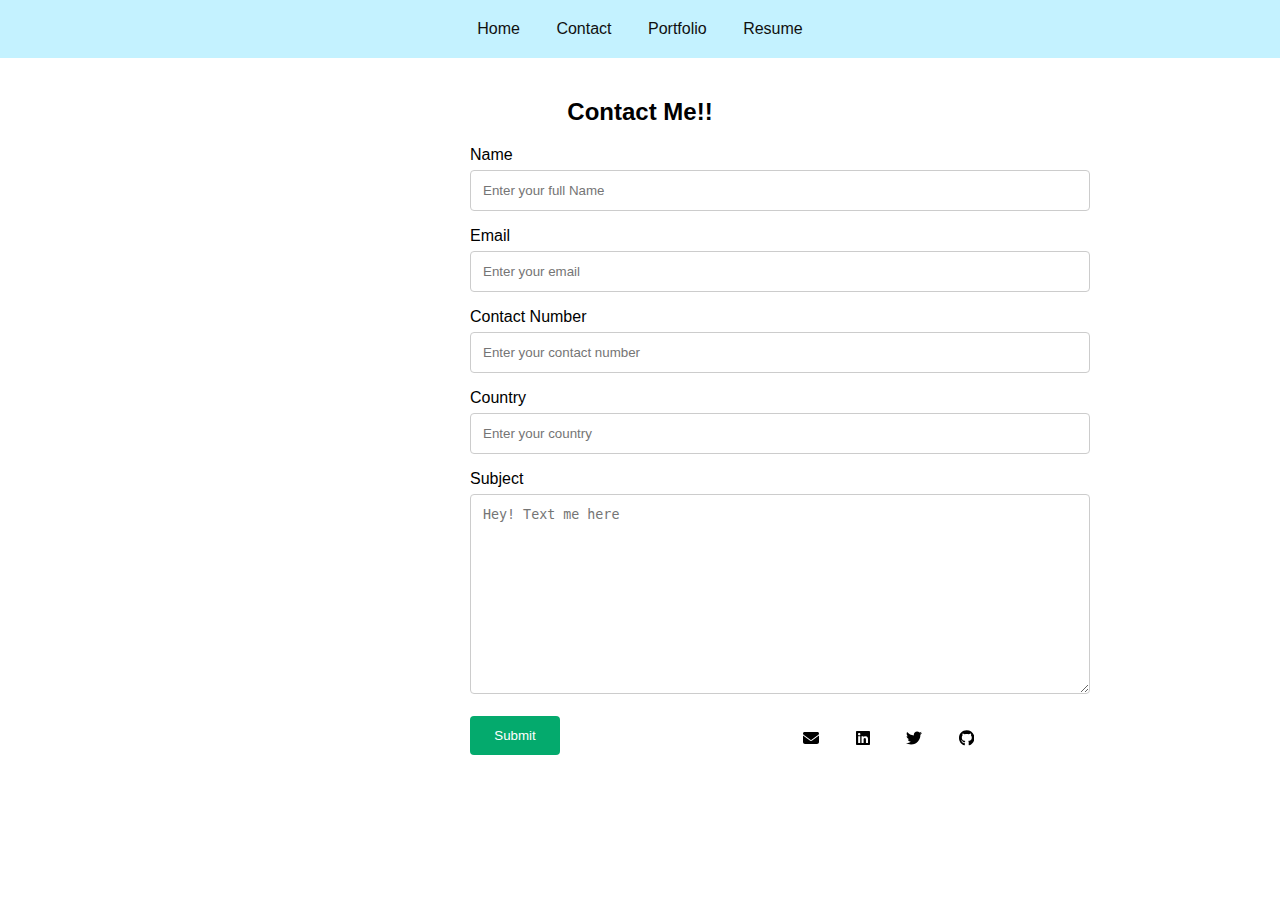
==== lab02/html/Contact.html @ f8424663 "I uploaded assignment2 here" ====
<html>
    <head>
        <link rel="stylesheet" href="../style/style.css">
    <body>

        <div id="header">
            <!-- <h1>Welcome to My Page</h1> -->
                <a href="About.html">Home</a>
                <a href="Contact.html">Contact</a>
                <a href="Portfolio.html">Portfolio</a>
                <a href="../files/Resume.pdf">Resume</a>


          </div>


        <!-- CONTACT ME FORM -->
<div>
        <div class="container">
           
            <form>
                <h2 style="text-align: center;">Contact Me!!</h2>
                
                <label for="name">Name</label>
                <input id="name" type="text"  placeholder="Enter your full Name" >
                <label for="email">Email</label>
                <input id="email" type="email" placeholder="Enter your email" >
                <label for="number">Contact Number</label>
                <input id="number" type="text" placeholder="Enter your contact number" >     
                <label for="country">Country</label>
                <input id="country" type="email" placeholder="Enter your country" >
                <label for="subject">Subject</label>
                <textarea id="subject" name="subject" placeholder="Hey! Text me here" style="height:200px"></textarea>
                    
                    <input type="submit" value="Submit">
                    <div id="socialmedia">
                        <a href="mailto: write2raviusa@gmail.com"><svg xmlns="http://www.w3.org/2000/svg" height="1em" viewBox="0 0 512 512"><!--! Font Awesome Free 6.4.0 by @fontawesome - https://fontawesome.com License - https://fontawesome.com/license (Commercial License) Copyright 2023 Fonticons, Inc. --><path d="M48 64C21.5 64 0 85.5 0 112c0 15.1 7.1 29.3 19.2 38.4L236.8 313.6c11.4 8.5 27 8.5 38.4 0L492.8 150.4c12.1-9.1 19.2-23.3 19.2-38.4c0-26.5-21.5-48-48-48H48zM0 176V384c0 35.3 28.7 64 64 64H448c35.3 0 64-28.7 64-64V176L294.4 339.2c-22.8 17.1-54 17.1-76.8 0L0 176z"/></svg></a>
                        <a href="http://linkedin.com/"><svg xmlns="http://www.w3.org/2000/svg" height="1em" viewBox="0 0 448 512"><!--! Font Awesome Free 6.4.0 by @fontawesome - https://fontawesome.com License - https://fontawesome.com/license (Commercial License) Copyright 2023 Fonticons, Inc. --><path d="M416 32H31.9C14.3 32 0 46.5 0 64.3v383.4C0 465.5 14.3 480 31.9 480H416c17.6 0 32-14.5 32-32.3V64.3c0-17.8-14.4-32.3-32-32.3zM135.4 416H69V202.2h66.5V416zm-33.2-243c-21.3 0-38.5-17.3-38.5-38.5S80.9 96 102.2 96c21.2 0 38.5 17.3 38.5 38.5 0 21.3-17.2 38.5-38.5 38.5zm282.1 243h-66.4V312c0-24.8-.5-56.7-34.5-56.7-34.6 0-39.9 27-39.9 54.9V416h-66.4V202.2h63.7v29.2h.9c8.9-16.8 30.6-34.5 62.9-34.5 67.2 0 79.7 44.3 79.7 101.9V416z"/></svg></a>
                        <a href="http://twitter.com/meghanaNch"><svg xmlns="http://www.w3.org/2000/svg" height="1em" viewBox="0 0 512 512"><!--! Font Awesome Free 6.4.0 by @fontawesome - https://fontawesome.com License - https://fontawesome.com/license (Commercial License) Copyright 2023 Fonticons, Inc. --><path d="M459.37 151.716c.325 4.548.325 9.097.325 13.645 0 138.72-105.583 298.558-298.558 298.558-59.452 0-114.68-17.219-161.137-47.106 8.447.974 16.568 1.299 25.34 1.299 49.055 0 94.213-16.568 130.274-44.832-46.132-.975-84.792-31.188-98.112-72.772 6.498.974 12.995 1.624 19.818 1.624 9.421 0 18.843-1.3 27.614-3.573-48.081-9.747-84.143-51.98-84.143-102.985v-1.299c13.969 7.797 30.214 12.67 47.431 13.319-28.264-18.843-46.781-51.005-46.781-87.391 0-19.492 5.197-37.36 14.294-52.954 51.655 63.675 129.3 105.258 216.365 109.807-1.624-7.797-2.599-15.918-2.599-24.04 0-57.828 46.782-104.934 104.934-104.934 30.213 0 57.502 12.67 76.67 33.137 23.715-4.548 46.456-13.32 66.599-25.34-7.798 24.366-24.366 44.833-46.132 57.827 21.117-2.273 41.584-8.122 60.426-16.243-14.292 20.791-32.161 39.308-52.628 54.253z"/></svg></a>
                        <a href="http://github.com/" ><svg xmlns="http://www.w3.org/2000/svg" height="1em" viewBox="0 0 496 512"><!--! Font Awesome Free 6.4.0 by @fontawesome - https://fontawesome.com License - https://fontawesome.com/license (Commercial License) Copyright 2023 Fonticons, Inc. --><path d="M165.9 397.4c0 2-2.3 3.6-5.2 3.6-3.3.3-5.6-1.3-5.6-3.6 0-2 2.3-3.6 5.2-3.6 3-.3 5.6 1.3 5.6 3.6zm-31.1-4.5c-.7 2 1.3 4.3 4.3 4.9 2.6 1 5.6 0 6.2-2s-1.3-4.3-4.3-5.2c-2.6-.7-5.5.3-6.2 2.3zm44.2-1.7c-2.9.7-4.9 2.6-4.6 4.9.3 2 2.9 3.3 5.9 2.6 2.9-.7 4.9-2.6 4.6-4.6-.3-1.9-3-3.2-5.9-2.9zM244.8 8C106.1 8 0 113.3 0 252c0 110.9 69.8 205.8 169.5 239.2 12.8 2.3 17.3-5.6 17.3-12.1 0-6.2-.3-40.4-.3-61.4 0 0-70 15-84.7-29.8 0 0-11.4-29.1-27.8-36.6 0 0-22.9-15.7 1.6-15.4 0 0 24.9 2 38.6 25.8 21.9 38.6 58.6 27.5 72.9 20.9 2.3-16 8.8-27.1 16-33.7-55.9-6.2-112.3-14.3-112.3-110.5 0-27.5 7.6-41.3 23.6-58.9-2.6-6.5-11.1-33.3 2.6-67.9 20.9-6.5 69 27 69 27 20-5.6 41.5-8.5 62.8-8.5s42.8 2.9 62.8 8.5c0 0 48.1-33.6 69-27 13.7 34.7 5.2 61.4 2.6 67.9 16 17.7 25.8 31.5 25.8 58.9 0 96.5-58.9 104.2-114.8 110.5 9.2 7.9 17 22.9 17 46.4 0 33.7-.3 75.4-.3 83.6 0 6.5 4.6 14.4 17.3 12.1C428.2 457.8 496 362.9 496 252 496 113.3 383.5 8 244.8 8zM97.2 352.9c-1.3 1-1 3.3.7 5.2 1.6 1.6 3.9 2.3 5.2 1 1.3-1 1-3.3-.7-5.2-1.6-1.6-3.9-2.3-5.2-1zm-10.8-8.1c-.7 1.3.3 2.9 2.3 3.9 1.6 1 3.6.7 4.3-.7.7-1.3-.3-2.9-2.3-3.9-2-.6-3.6-.3-4.3.7zm32.4 35.6c-1.6 1.3-1 4.3 1.3 6.2 2.3 2.3 5.2 2.6 6.5 1 1.3-1.3.7-4.3-1.3-6.2-2.2-2.3-5.2-2.6-6.5-1zm-11.4-14.7c-1.6 1-1.6 3.6 0 5.9 1.6 2.3 4.3 3.3 5.6 2.3 1.6-1.3 1.6-3.9 0-6.2-1.4-2.3-4-3.3-5.6-2z"/></svg>    </head>
                        </a>
                    </div>

            </form>
  
          

    </div>
</div>
    </body>
</html>
---- lab02/style/style.css ----
body 
{
    font-family: Arial, sans-serif;
    margin: 0;
    padding: 0;
}
a
{
    padding: 14px 16px;
    text-decoration: none;
    color: #101010;
}
a:hover 
{
    background: #ffffff;
    color: black;
}

#header 
{
    background-color: #c4f2ff;
    padding: 20px;
    text-align: center;
    /* margin: 151.400; */
}
#profile-photo 
{
    width: 200px;
    height: 200px;
    border-radius: 50%;
    margin: 20px auto;
    display: block;
}
#Portfolio
{
    
    text-align: center;
    font-family: "Lato",Arial,sans-serif;
    color: #4e4e4e;
    font-size: 1em;
    line-height: 1.75em;
    vertical-align: baseline;
    background: transparent;
}
#aboutme
{
    text-align: left;
    padding-left: 220px;
    padding-right: 220px;
    margin-left: 151.400px;
    margin-right: 151.400px;
    font-family: "Lato",Arial,sans-serif;
    color: #4e4e4e;
    font-size: 1em;
    line-height: 1.75em;
    vertical-align: baseline;
    background: transparent;

}

/* contact me  */
label
{
    text-align: left;
    padding:220px;
    margin-left: 230;
    font-family: "Lato",Arial,sans-serif;
}

input, select, textarea {
    margin-left: 450px;
    width: 50%;
    padding: 12px;
    border: 1px solid #ccc;
    border-radius: 4px;
    box-sizing: border-box;
    margin-top: 6px;
    margin-bottom: 16px;
    resize: vertical;
  }
  input[type=submit] {
    background-color: #04AA6D;
    color: white;
    padding: 12px 20px;
    border: none;
    border-radius: 4px;
    cursor: pointer;
    width: 90px;

  }
  
  input[type=submit]:hover {
    background-color: #45a049;
  }
  
  .container {
    border-radius: 5px;
    background-color: #ffffff;
    padding: 20px;
  }
  #separator
  {
    padding-left: 300px;
    margin-left: 151.400px;
    margin-right: 151.400px;
  }
  /* #socialmedia
  {
    padding-top:30px;
    padding-left: 300px;
    padding-right: 300px;
    padding-bottom: 20px; 
    margin-left: 151.400px;
    margin-right: 151.400px;
  } */
  #socialmedia
  {
    float:right;
    padding-right: 270px;
    padding-top: 20px;
}

  #flex
  {
    display: flex;
  }
  #titlecontact
  {
    padding-top:20px;
    padding-left: 500px;
    padding-right: 300px;
    padding-bottom: 20px; 
    margin-left: 151.400px;
    margin-right: 151.400px; 
  }
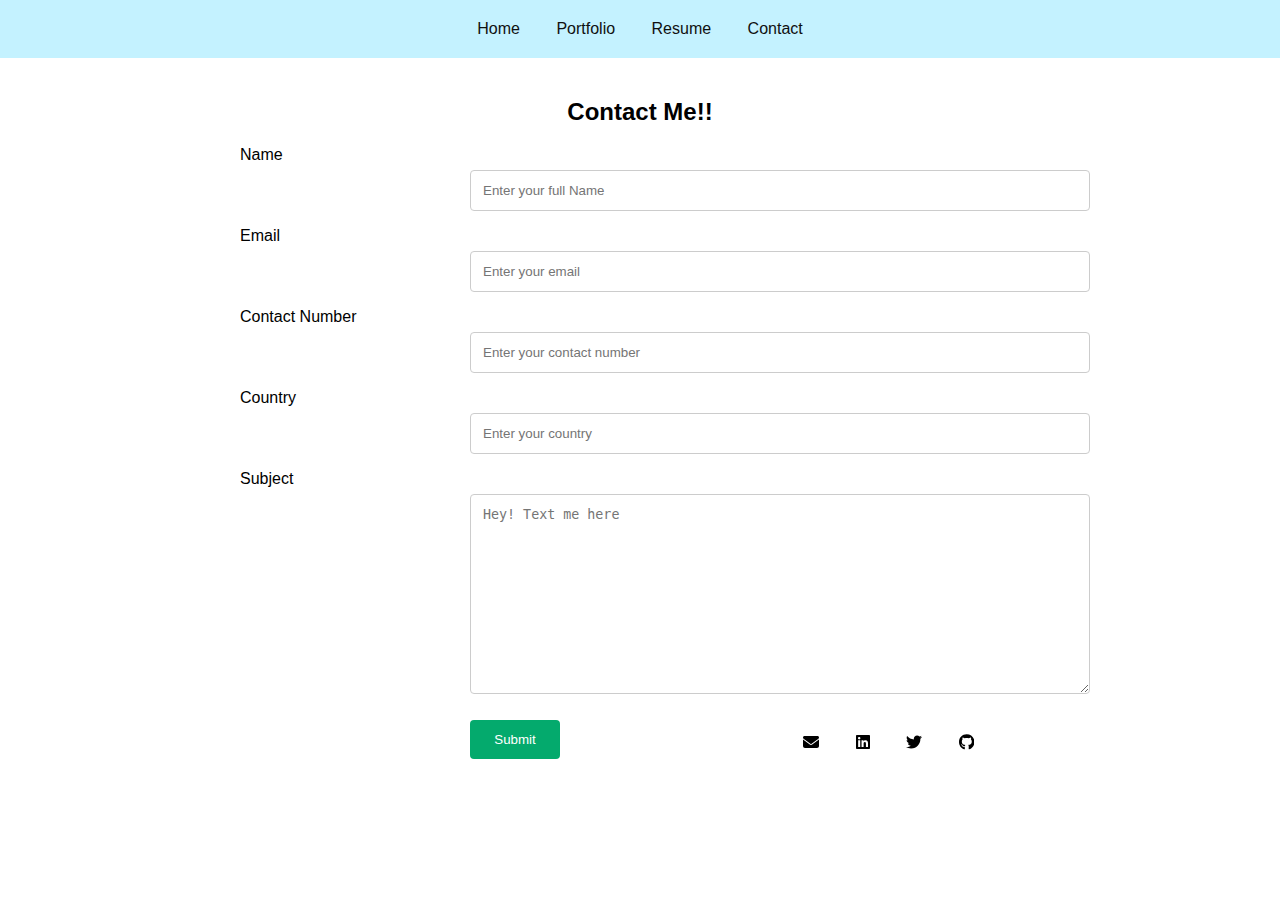
==== commit ddc96eae: "New changes" ====
--- a/lab02/html/Contact.html
+++ b/lab02/html/Contact.html
@@ -1,21 +1,20 @@
-<html>
-    <head>
-        <link rel="stylesheet" href="../style/style.css">
-    <body>
-
-        <div id="header">
-            <!-- <h1>Welcome to My Page</h1> -->
-                <a href="About.html">Home</a>
-                <a href="Contact.html">Contact</a>
-                <a href="Portfolio.html">Portfolio</a>
-                <a href="../files/Resume.pdf">Resume</a>
-
-
-          </div>
-
-
-        <!-- CONTACT ME FORM -->
-<div>
+<!DOCTYPE html>
+<html lang="en">
+<head>
+    <meta charset="UTF-8">
+    <meta name="viewport" content="width=device-width, initial-scale=1.0">
+    <title>Document</title>
+    <link rel="stylesheet" href="../style/style.css">
+</head>
+<body>
+    <div id="header">
+        <!-- <h1>Welcome to My Page</h1> -->
+        <a href="About.html">Home</a>
+        <a href="Portfolio.html">Portfolio</a>
+        <a href="../files/Resume.pdf">Resume</a>
+        <a href="Contact.html">Contact</a>
+      </div>
+      <div>
         <div class="container">
            
             <form>
@@ -47,5 +46,6 @@
 
     </div>
 </div>
-    </body>
+    
+</body>
 </html>